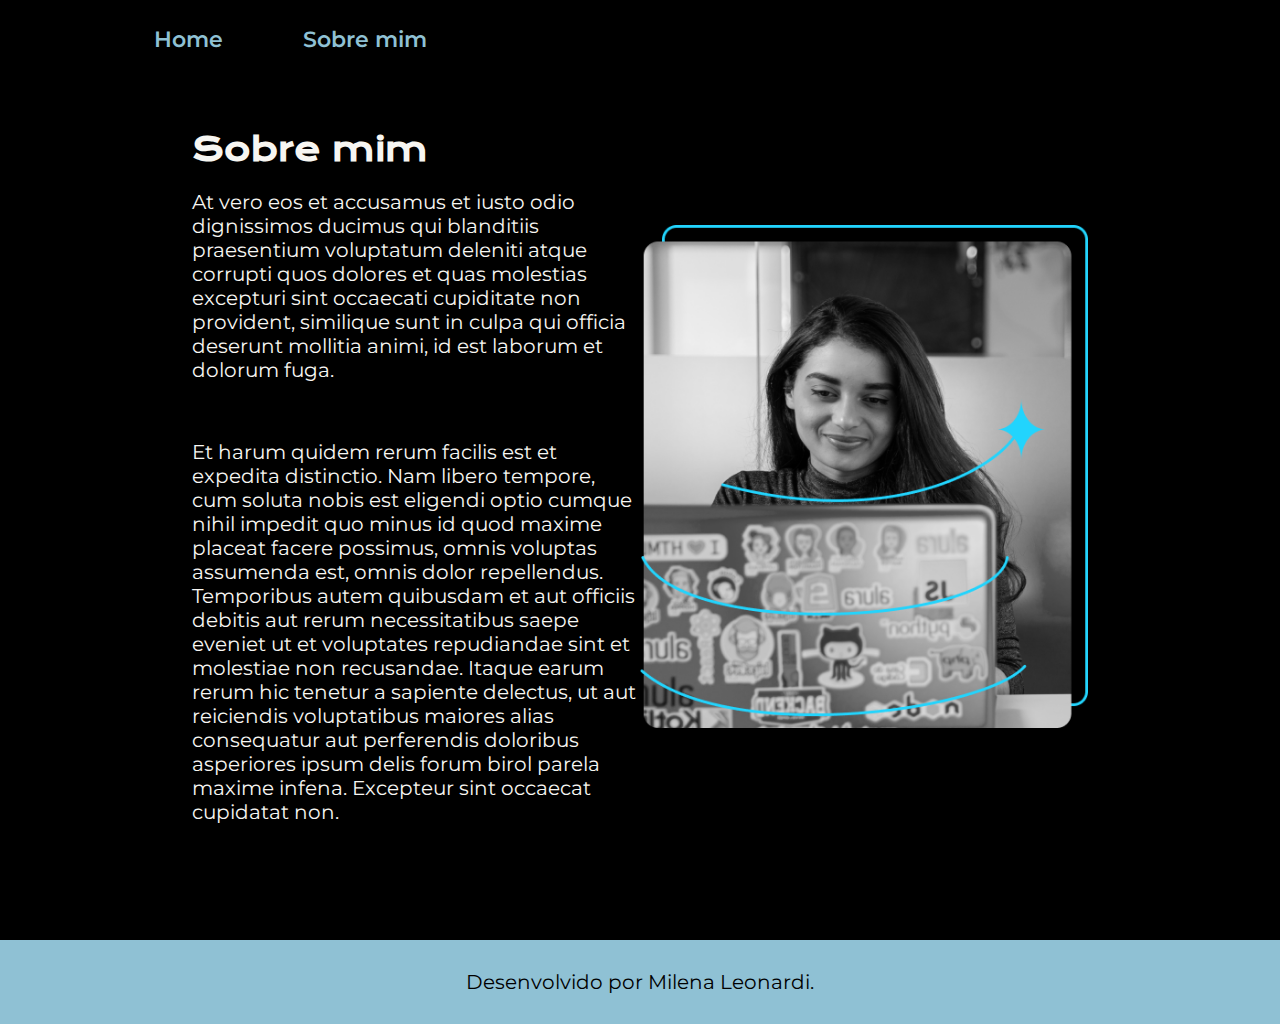
==== about.html @ c9b940d8 "portfolio updated" ====
<!DOCTYPE html>
<html lang="pt-br">
  <head>
    <meta charset="UTF-8" />
    <meta http-equiv="X-UA-Compatible" content="IE=edge" />
    <meta name="viewport" content="width=device-width, initial-scale=1.0" />
    <title>Sobre mim | Portifolio</title>
    <link rel="stylesheet" href="./styles/style.css" />
  </head>
  <body>
    <header class="header">
      <nav class="header__menu">
        <a class="header__menu__link" href="index.html">Home</a>
        <a class="header__menu__link" href="about.html">Sobre mim</a>
      </nav>
    </header>
    <main class="container">
      <section class="container__content">
        <h1 class="container__content__title">Sobre mim</h1>
        <p class="container__content__text">
          At vero eos et accusamus et iusto odio dignissimos ducimus qui
          blanditiis praesentium voluptatum deleniti atque corrupti quos dolores
          et quas molestias excepturi sint occaecati cupiditate non provident,
          similique sunt in culpa qui officia deserunt mollitia animi, id est
          laborum et dolorum fuga.
        </p>
        <br />
        <p class="container__content__text">
          Et harum quidem rerum facilis est et expedita distinctio. Nam libero
          tempore, cum soluta nobis est eligendi optio cumque nihil impedit quo
          minus id quod maxime placeat facere possimus, omnis voluptas assumenda
          est, omnis dolor repellendus. Temporibus autem quibusdam et aut
          officiis debitis aut rerum necessitatibus saepe eveniet ut et
          voluptates repudiandae sint et molestiae non recusandae. Itaque earum
          rerum hic tenetur a sapiente delectus, ut aut reiciendis voluptatibus
          maiores alias consequatur aut perferendis doloribus asperiores ipsum
          delis forum birol parela maxime infena. Excepteur sint occaecat
          cupidatat non.
        </p>
      </section>
      <img
        class="container__image"
        src="assets/Imagem.png"
        alt="Imagem portifolio"
      />
    </main>
    <footer class="footer">
      <p>Desenvolvido por Milena Leonardi.</p>
    </footer>
  </body>
</html>
---- styles/style.css ----
@import url("https://fonts.googleapis.com/css2?family=Krona+One&display=swap");
@import url("https://fonts.googleapis.com/css2?family=Krona+One&family=Montserrat&display=swap");

/* definindo variáveis globais */
:root {
  --pri--color: #000000;
  --sec--color: #f7f6f2;
  --ter--color: #8fc1d4;
  --hover--color: #272727;

  --pri--font: "Krona One", sans-serif;
  --sec--font: "Montserrat", sans-serif;
}

* {
  margin: 0;
  padding: 0;
}

body {
  box-sizing: border-box; /* impede que elementos saiam do body */
  /* height: 100vh; viewport height :: porção de área visível */
  background-color: var(--pri--color);
  color: var(--sec--color);
}

.header {
  padding: 2% 0 0 12%;
}

.header__menu {
  display: flex;
  gap: 80px;
}

.header__menu__link {
  font-family: var(--sec--font);
  font-size: 1.375rem;
  font-weight: 600;
  color: var(--ter--color);
  text-decoration: none;
}

.titulo-destaque {
  color: var(--ter--color);
}

.container {
  padding: 6% 15%;
  display: flex; /* todos os itens são dispostos na mesma linha(row) */
  align-items: center; /* alinhar todos os itens no centro (center) */
  justify-content: space-between; /* espaçamento entre itens */
}

.container__content {
  width: 50%;
  display: flex;
  flex-direction: column;
  gap: 20px; /* gap :: tamanho dos espaços entre linhas e colunas*/
}

.container__content__title {
  font-size: 2rem; /*converter para rem para obter escalas relativos 1rem = 16px*/
  font-family: var(--pri--font);
}

.container__content__text {
  font-size: 1.25rem;
  font-family: var(--sec--font);
}

.container__links {
  display: flex;
  flex-direction: column;
  justify-content: space-between;
  align-items: center; /* alinhar/centralizar itens verticalmente */
  gap: 32px;
}

.container__links__subtitle {
  font-family: var(--pri--font);
  font-weight: 400;
  font-size: 1.125rem;
}

.container__links__nav {
  display: flex;
  justify-content: center;
  gap: 16px;
  width: 50%;
  text-align: center;
  border: 2px solid var(--ter--color);
  border-radius: 8px;
  font-size: 1.125rem;
  font-family: var(--sec--font);
  font-weight: 600;
  color: var(--sec--color);
  padding: 16px 0; /* padding: aumentar espaço entre conteudo e borda*/
  text-decoration: none;
}

.container__links__link:hover {
  background-color: var(--hover--color);
}

.container__image {
  width: 50%;
}

.footer {
  color: var(--pri--color);
  background-color: var(--ter--color);
  padding: 30px;
  margin: 3% 0 0 0;
  text-align: center;
  font-family: var(--sec--font);
  font-size: 1.25rem;
  font-weight: 400;
}
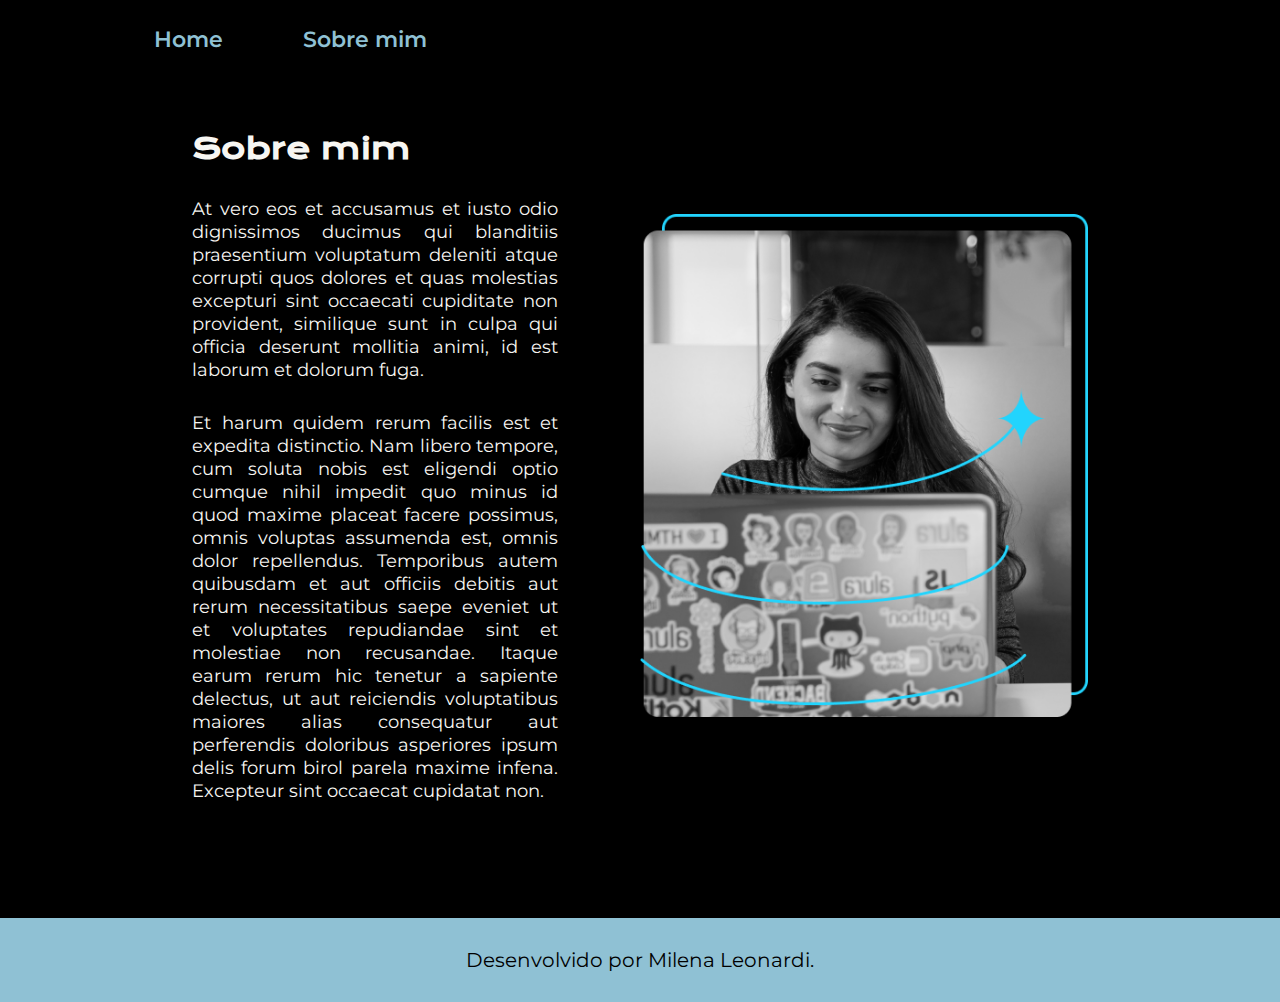
==== commit 117b7ce1: "responsive updated" ====
--- a/about.html
+++ b/about.html
@@ -24,7 +24,6 @@
           similique sunt in culpa qui officia deserunt mollitia animi, id est
           laborum et dolorum fuga.
         </p>
-        <br />
         <p class="container__content__text">
           Et harum quidem rerum facilis est et expedita distinctio. Nam libero
           tempore, cum soluta nobis est eligendi optio cumque nihil impedit quo
--- a/styles/style.css
+++ b/styles/style.css
@@ -47,6 +47,7 @@
 
 .container {
   padding: 6% 15%;
+  gap: 82px;
   display: flex; /* todos os itens são dispostos na mesma linha(row) */
   align-items: center; /* alinhar todos os itens no centro (center) */
   justify-content: space-between; /* espaçamento entre itens */
@@ -56,16 +57,17 @@
   width: 50%;
   display: flex;
   flex-direction: column;
-  gap: 20px; /* gap :: tamanho dos espaços entre linhas e colunas*/
+  gap: 30px; /* gap :: tamanho dos espaços entre linhas e colunas*/
 }
 
 .container__content__title {
-  font-size: 2rem; /*converter para rem para obter escalas relativos 1rem = 16px*/
+  font-size: 1.85rem; /*converter para rem para obter escalas relativos 1rem = 16px*/
   font-family: var(--pri--font);
 }
 
 .container__content__text {
-  font-size: 1.25rem;
+  text-align: justify;
+  font-size: 1.15rem;
   font-family: var(--sec--font);
 }
 
@@ -99,7 +101,7 @@
   text-decoration: none;
 }
 
-.container__links__link:hover {
+.container__links__nav:hover {
   background-color: var(--hover--color);
 }
 
@@ -117,3 +119,22 @@
   font-size: 1.25rem;
   font-weight: 400;
 }
+
+@media (max-width: 1200px) {
+  .header {
+    padding: 10%;
+  }
+
+  .header__menu {
+    justify-content: center;
+  }
+
+  .container {
+    flex-direction: column-reverse;
+    padding: 5%;
+  }
+
+  .container__content {
+    width: auto;
+  }
+}
